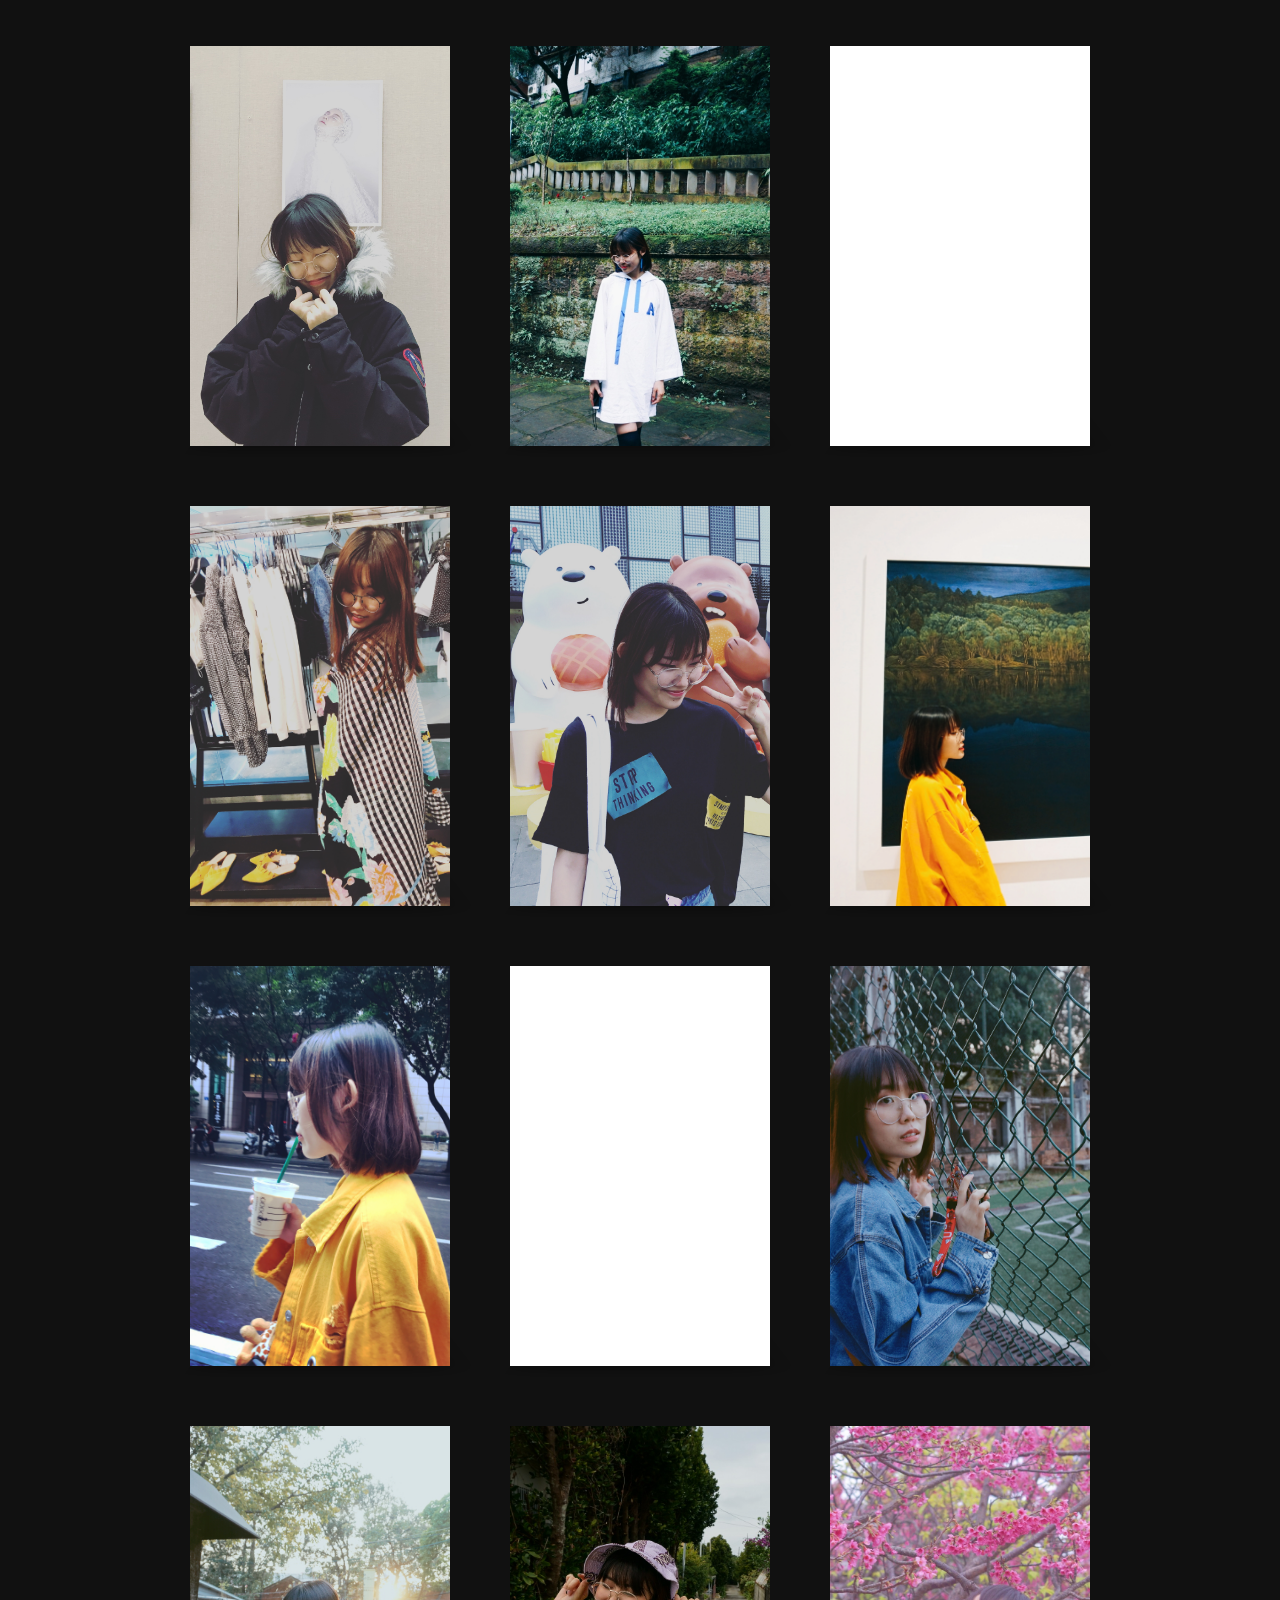
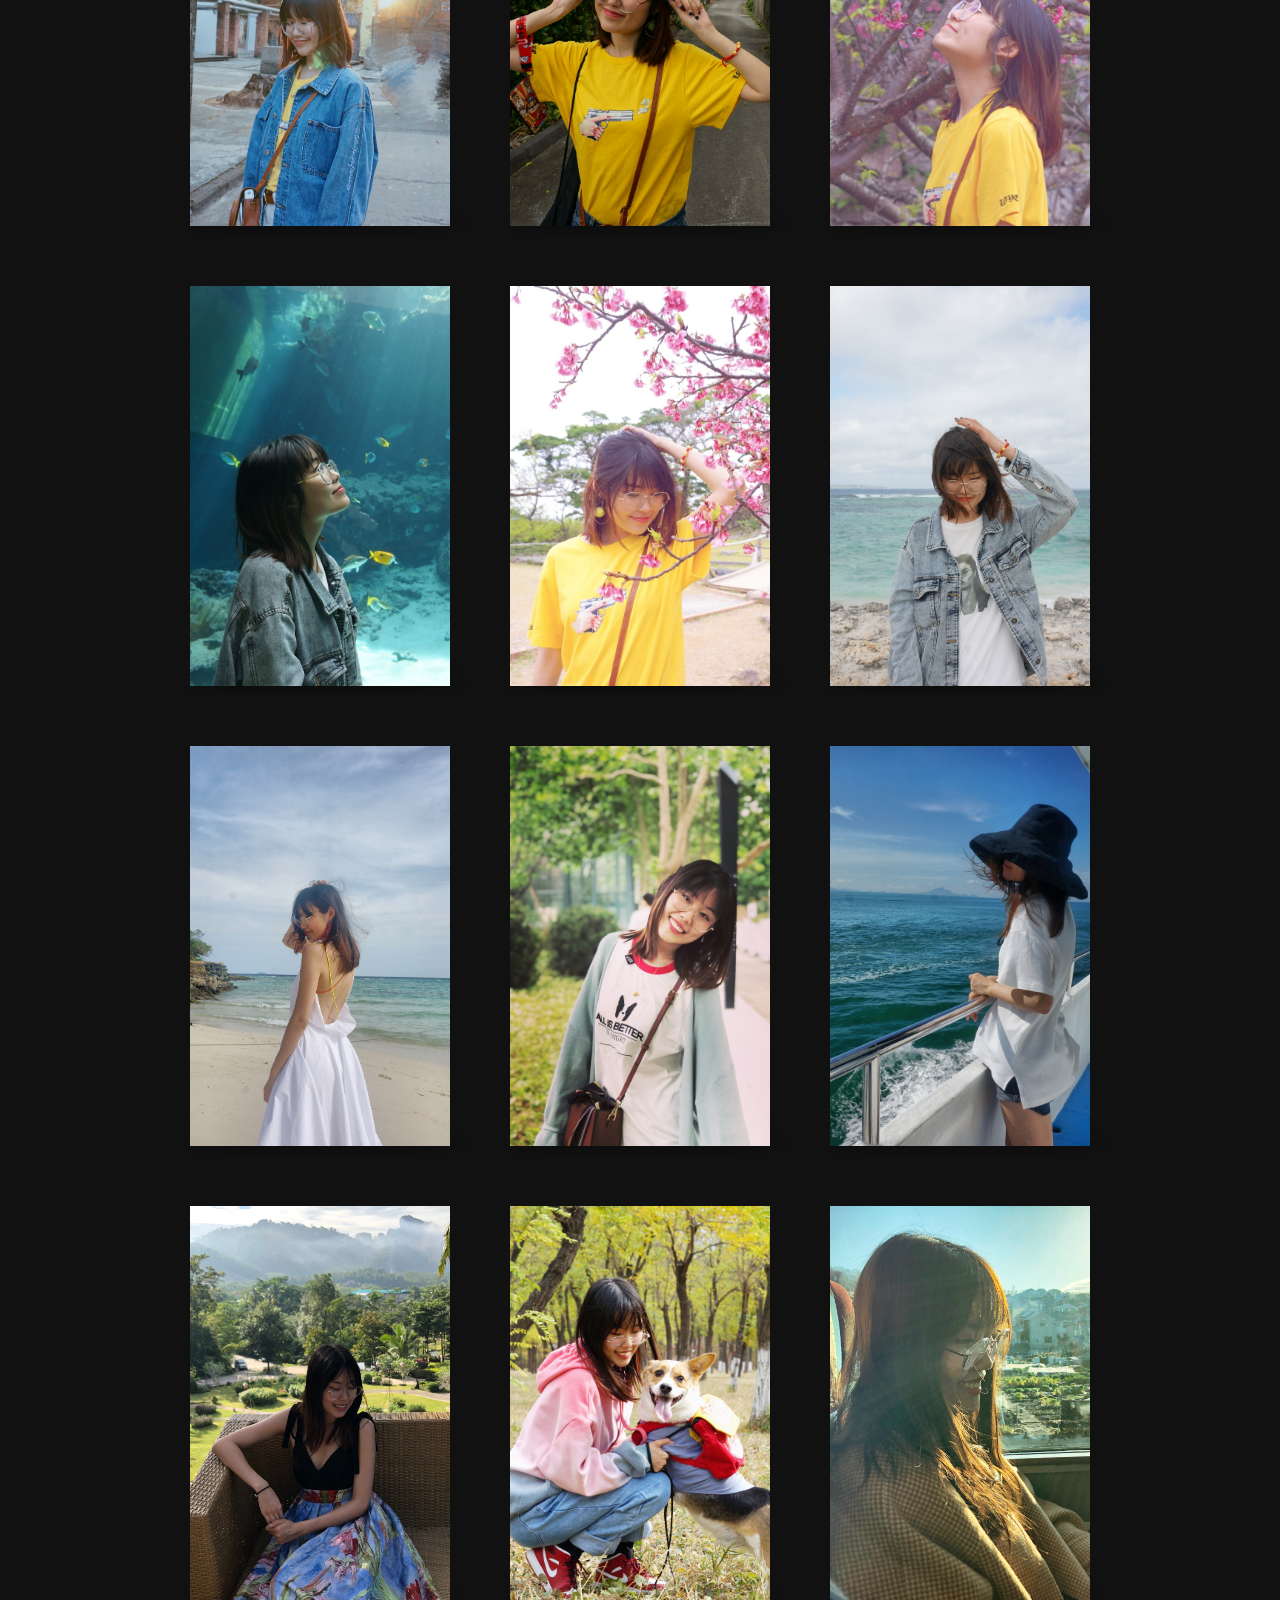
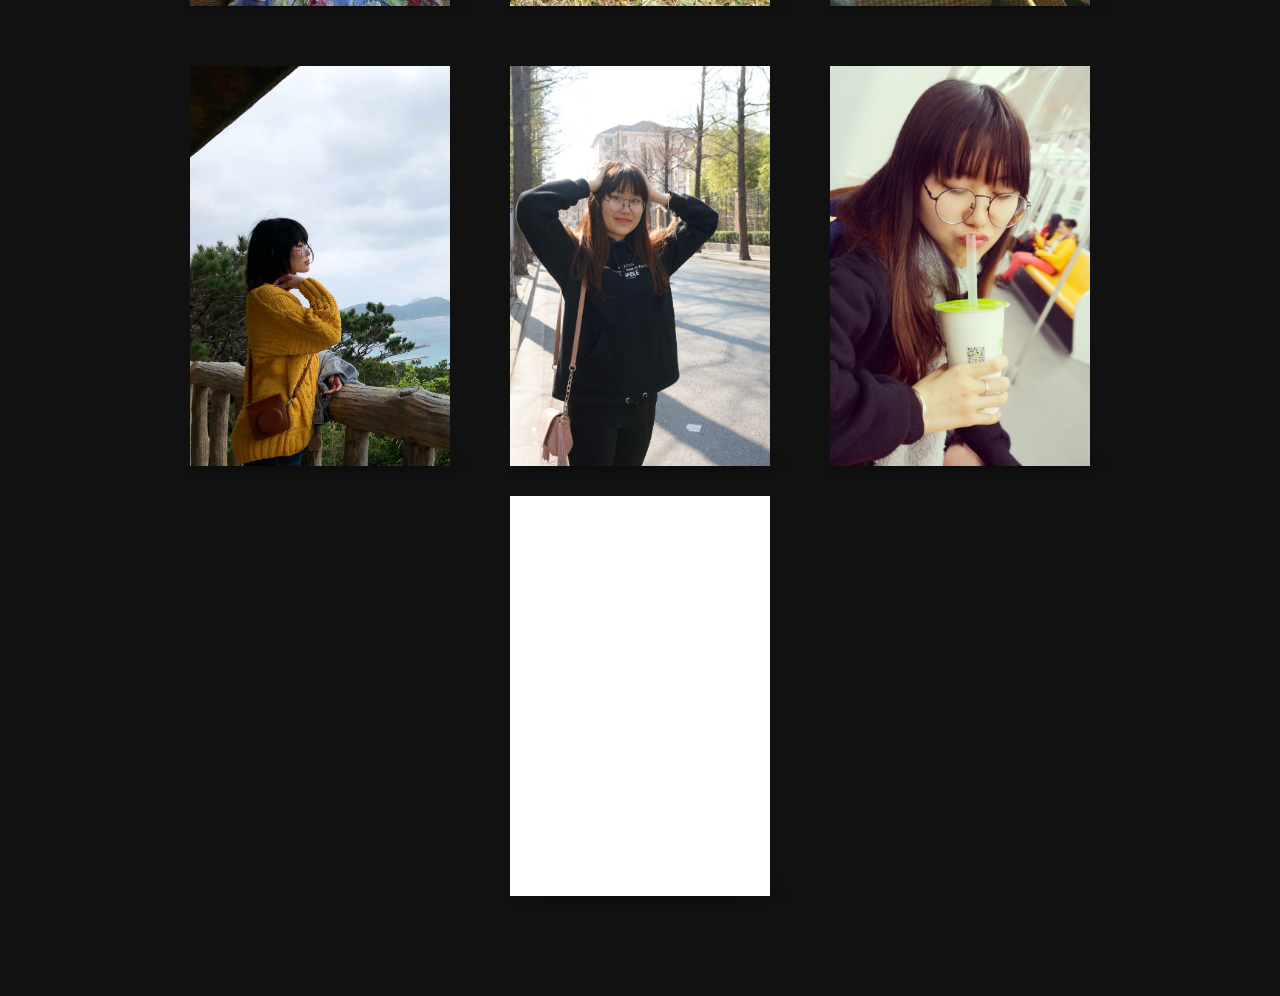
==== index.html @ 1e6716dd "lulu version 1" ====
<!DOCTYPE html>
<html>

<head>

  <meta charset="UTF-8">

  <title>LuLu</title>

  <style>
html{font-family:sans-serif;-ms-text-size-adjust:100%;-webkit-text-size-adjust:100%}body{margin:0}article,aside,details,figcaption,figure,footer,header,hgroup,main,nav,section,summary{display:block}audio,canvas,progress,video{display:inline-block;vertical-align:baseline}audio:not([controls]){display:none;height:0}[hidden],template{display:none}a{background:transparent}a:active,a:hover{outline:0}abbr[title]{border-bottom:1px dotted}b,strong{font-weight:bold}dfn{font-style:italic}h1{font-size:2em;margin:0.67em 0}mark{background:#ff0;color:#000}small{font-size:80%}sub,sup{font-size:75%;line-height:0;position:relative;vertical-align:baseline}sup{top:-0.5em}sub{bottom:-0.25em}img{border:0}svg:not(:root){overflow:hidden}figure{margin:1em 40px}hr{-moz-box-sizing:content-box;box-sizing:content-box;height:0}pre{overflow:auto}code,kbd,pre,samp{font-family:monospace, monospace;font-size:1em}button,input,optgroup,select,textarea{color:inherit;font:inherit;margin:0}button{overflow:visible}button,select{text-transform:none}button,html input[type="button"],input[type="reset"],input[type="submit"]{-webkit-appearance:button;cursor:pointer}button[disabled],html input[disabled]{cursor:default}button::-moz-focus-inner,input::-moz-focus-inner{border:0;padding:0}input{line-height:normal}input[type="checkbox"],input[type="radio"]{-moz-box-sizing:border-box;box-sizing:border-box;padding:0}input[type="number"]::-webkit-inner-spin-button,input[type="number"]::-webkit-outer-spin-button{height:auto}input[type="search"]{-webkit-appearance:textfield;-moz-box-sizing:content-box;box-sizing:content-box}input[type="search"]::-webkit-search-cancel-button,input[type="search"]::-webkit-search-decoration{-webkit-appearance:none}fieldset{border:1px solid #c0c0c0;margin:0 2px;padding:0.35em 0.625em 0.75em}legend{border:0;padding:0}textarea{overflow:auto}optgroup{font-weight:bold}table{border-collapse:collapse;border-spacing:0}td,th{padding:0}

</style>

    <style>
.clearfix:before,
.clearfix:after {
    content: " ";
    display: table;
}

.clearfix:after {
    clear: both;
}

.container > header,
.codrops-top {
	font-family: 'Lato', Arial, sans-serif;
}

.container > header {
	margin: 0 auto;
	padding: 2em;
	text-align: center;
	background: rgba(0,0,0,0.01);
}

.container > header h1 {
	font-size: 2.625em;
	line-height: 1.3;
	margin: 0;
	font-weight: 300;
}

.container > header span {
	display: block;
	font-size: 60%;
	opacity: 0.7;
	padding: 0 0 0.6em 0.1em;
}

/* To Navigation Style */
.codrops-top {
	background: #fff;
	background: rgba(255, 255, 255, 0.6);
	text-transform: uppercase;
	width: 100%;
	font-size: 0.69em;
	line-height: 2.2;
}

.codrops-top a {
	text-decoration: none;
	padding: 0 1em;
	letter-spacing: 0.1em;
	color: #888;
	display: inline-block;
}

.codrops-top a:hover {
	background: rgba(255,255,255,0.95);
	color: #333;
}

.codrops-top span.right {
	float: right;
}

.codrops-top span.right a {
	float: left;
	display: block;
}

.codrops-icon:before {
	font-family: 'codropsicons';
	margin: 0 4px;
	speak: none;
	font-style: normal;
	font-weight: normal;
	font-variant: normal;
	text-transform: none;
	line-height: 1;
	-webkit-font-smoothing: antialiased;
}

.codrops-icon-drop:before {
	content: "\e001";
}

.codrops-icon-prev:before {
	content: "\e004";
}

/* Demo Buttons Style */
.codrops-demos {
	padding-top: 1em;
	font-size: 0.9em;
}

.codrops-demos a {
	text-decoration: none;
	outline: none;
	display: inline-block;
	margin: 0.5em;
	padding: 0.7em 1.1em;
	border: 3px solid #b1aea6;
	color: #b1aea6;
	font-weight: 700;
}

.codrops-demos a:hover,
.codrops-demos a.current-demo,
.codrops-demos a.current-demo:hover {
	border-color: #89867e;
	color: #89867e;
}

@media screen and (max-width: 25em) {

	.codrops-icon span {
		display: none;
	}

}

*, *:after, *:before { -webkit-box-sizing: border-box; -moz-box-sizing: border-box; box-sizing: border-box; }

body {
	background: #111111;
	font-family: 'Lato', Arial, sans-serif;
	color: #fff;
}

.wrapper {
	margin: 0 auto 100px auto;
	max-width: 960px;
}

.stage {
	list-style: none;
	padding: 0;
}

/*************************************
Build the scene and rotate on hover
**************************************/

.scene {
	width: 260px;
	height: 400px;
	margin: 30px;
	float: left;
	-webkit-perspective: 1000px;
	-moz-perspective: 1000px;
	perspective: 1000px;
}

.movie {
	width: 260px;
	height: 400px;
	-webkit-transform-style: preserve-3d;
	-moz-transform-style: preserve-3d;
	transform-style: preserve-3d;
	-webkit-transform: translateZ(-130px);
	-moz-transform: translateZ(-130px);
	transform: translateZ(-130px);
	-webkit-transition: -webkit-transform 350ms;
	-moz-transition: -moz-transform 350ms;
	transition: transform 350ms;
}

.movie:hover {
	-webkit-transform: rotateY(-78deg) translateZ(20px);
	-moz-transform: rotateY(-78deg) translateZ(20px);
	transform: rotateY(-78deg) translateZ(20px);
}

/*************************************
Transform and style the two planes
**************************************/

.movie .poster, 
.movie .info {
	position: absolute;
	width: 260px;
	height: 400px;
	background-color: #fff;
	-webkit-backface-visibility: hidden;
	-moz-backface-visibility: hidden;
	backface-visibility: hidden;
}

.movie .poster  {
	-webkit-transform: translateZ(130px);
	-moz-transform: translateZ(130px);
	transform: translateZ(130px);
	background-size: cover;
	background-repeat: no-repeat;
}

.movie .info {
	-webkit-transform: rotateY(90deg) translateZ(130px);
	-moz-transform: rotateY(90deg) translateZ(130px);
	transform: rotateY(90deg) translateZ(130px);
	border: 1px solid #B8B5B5;
	font-size: 0.75em;
}

/*************************************
Shadow beneath the 3D object
**************************************/

.csstransforms3d .movie::after {
	content: '';
	width: 260px;
	height: 260px;
	position: absolute;
	bottom: 0;
	box-shadow: 0 30px 50px rgba(0,0,0,0.3);
	-webkit-transform-origin: 100% 100%;
	-moz-transform-origin: 100% 100%;
	transform-origin: 100% 100%;
	-webkit-transform: rotateX(90deg) translateY(130px);
	-moz-transform: rotateX(90deg) translateY(130px);
	transform: rotateX(90deg) translateY(130px);
	-webkit-transition: box-shadow 350ms;
	-moz-transition: box-shadow 350ms;
	transition: box-shadow 350ms;
}

.csstransforms3d .movie:hover::after {
	box-shadow: 20px -5px 50px rgba(0,0,0,0.3);
}

/*************************************
Movie information
**************************************/

.info header {
	color: #FFF;
	padding: 7px 10px;
	font-weight: bold;
	height: 195px;
	background-size: contain;
	background-repeat: no-repeat;
	text-shadow: 0px 1px 1px rgba(0,0,0,1);
}

.info header h1 {
	margin: 0 0 2px;
	font-size: 1.4em;
}

.info header .rating {
	border: 1px solid #FFF;
	padding: 0px 3px;
}

.info p {
	padding: 1.2em 1.4em;
	margin-top: 50%;
	font-weight: 700;
	color: #666;
	line-height: 1.4em;
	border: 10px solid #555;
	font-size: 2em;
    color: black;
}

/*************************************
Generate "lighting" using box shadows
**************************************/

.movie .poster,
.movie .info,
.movie .info header {
	-webkit-transition: box-shadow 350ms;
	-moz-transition: box-shadow 350ms;
	transition: box-shadow 350ms;
}

.csstransforms3d .movie .poster {
	box-shadow: inset 0px 0px 40px rgba(255,255,255,0);
}

.csstransforms3d .movie:hover .poster {
	box-shadow: inset 300px 0px 40px rgba(255,255,255,0.8);
}

.csstransforms3d .movie .info, 
.csstransforms3d .movie .info header {
	box-shadow: inset -300px 0px 40px rgba(0,0,0,0.5);
}

.csstransforms3d .movie:hover .info, 
.csstransforms3d .movie:hover .info header {
	box-shadow: inset 0px 0px 40px rgba(0,0,0,0);
}

/*************************************
Posters and still images
**************************************/

.scene:nth-child(1) .movie .poster {
  background-image: url(Y.jpg);
  background-position:center;
}

.scene:nth-child(2) .poster {
  background-image: url(B.jpg);
  background-position:center;
}

.scene:nth-child(3) .poster {
  background-image: url(C.jpg);
}


.scene:nth-child(4) .movie .poster {
  background-image: url(D.jpg);
}

.scene:nth-child(5) .movie .poster {
  background-image: url(E.jpg);
}

.scene:nth-child(6) .movie .poster {
  background-image: url(F.jpg);
}

.scene:nth-child(7) .movie .poster {
  background-image: url(G.jpg);
}

.scene:nth-child(8) .movie .poster {
  background-image: url(H.jpg);
  background-position:center;
}

.scene:nth-child(9) .movie .poster {
  background-image: url(I.jpg);
  background-position:center;
}

.scene:nth-child(10) .movie .poster {
  background-image: url(J.jpg);
  background-position:center;
}

.scene:nth-child(11) .movie .poster {
  background-image: url(K.jpg);
  background-position:center;
}

.scene:nth-child(12) .movie .poster {
  background-image: url(L.jpg);
  background-position:center;
}

.scene:nth-child(13) .movie .poster {
  background-image: url(M.jpg);
  background-position:center;
}

.scene:nth-child(14) .movie .poster {
  background-image: url(N.jpg);
  background-position:center;
}

.scene:nth-child(15) .movie .poster {
  background-image: url(O.jpg);
  background-position:center;
}

.scene:nth-child(16) .movie .poster {
  background-image: url(Q.jpg);
  background-position:center;
}

.scene:nth-child(17) .movie .poster {
  background-image: url(P.jpg);
  
}

.scene:nth-child(18) .movie .poster {
  background-image: url(R.jpg);
  background-position:center;
}

.scene:nth-child(19) .movie .poster {
  background-image: url(S.jpg);
  background-position:center;
}

.scene:nth-child(20) .movie .poster {
  background-image: url(T.jpg);
  background-position:center;
}

.scene:nth-child(21) .movie .poster {
  background-image: url(U.jpg);
  background-position:center;
}

.scene:nth-child(22) .movie .poster {
  background-image: url(V.jpg);
}

.scene:nth-child(23) .movie .poster {
  background-image: url(W.jpg);
  background-position:center;
}

.scene:nth-child(24) .movie .poster {
  background-image: url(X.jpg);
  background-position:center;
}

.scene:nth-child(25) .movie .poster {
  background-image: url(A.jpg);
  background-position:center;
  
}
.poster-end {
  margin:0 36.5%;
}




.scene .info header {
	background-color:white;
}



/*************************************
Fallback
**************************************/
.no-csstransforms3d .movie .poster, 
.no-csstransforms3d .movie .info {
	position: relative;
}

/*************************************
Media Queries
**************************************/
@media screen and (max-width: 60.75em){
	.scene {
		float: none;
		margin: 30px auto 60px;
	}
}

</style>

    <script src="js/prefixfree.min.js"></script>

    <script src="js/modernizr.js"></script>

</head>

<body>

  <div class="container">
			<div style="text-align:center;clear:both">
<script src="/gg_bd_ad_720x90.js" type="text/javascript"></script>
<script src="/follow.js" type="text/javascript"></script>
</div>
			<div class="wrapper">
				<ul class="stage clearfix">

					<li class="scene">
						<div class="movie" onclick="return true">
							<div class="poster"></div>
							<div class="info">
								<p>
									从前到如今，你都一如既往的天真烂漫。
								</p>
							</div>
						</div>
					</li>

					<li class="scene">
						<div class="movie" onclick="return true">
							<div class="poster"></div>
							<div class="info">
								<p>
									我想陪你走很多很多路，给你照很多很多照片。
								</p>
							</div>
						</div>
					</li>

					<li class="scene">
					
						<div class="movie" onclick="return true">
							<div class="poster"></div>
							<div class="info">
								<p>
									爱情中的一项，是不是也包括一起吃很多很多顿饭。
								</p>
							</div>
						</div>
					</li>
									<li class="scene">
					
						<div class="movie" onclick="return true">
							<div class="poster"></div>
							<div class="info">
								<p>
									你总是搞怪，我们也总因此笑的前仰后合，疯疯癫癫。
								</p>
							</div>
						</div>
					</li>
					
					<li class="scene">
					
						<div class="movie" onclick="return true">
							<div class="poster"></div>
							<div class="info">
								<p>
									把头发剪短，你还是一样好看。
								</p>
							</div>
						</div>
					</li>
					
					<li class="scene">
					
						<div class="movie" onclick="return true">
							<div class="poster"></div>
							<div class="info">
								<p>
									我还会陪你走过很多很多年。
								</p>
							</div>
						</div>
					</li>
					
														<li class="scene">
					
						<div class="movie" onclick="return true">
							<div class="poster"></div>
							<div class="info">
								<p>
									陪你喝没喝过的饮料，走在你的身边。
								</p>
							</div>
						</div>
					</li>
					
														<li class="scene">
					
						<div class="movie" onclick="return true">
							<div class="poster"></div>
							<div class="info">
								<p>
									陪你一起幸福的吃各种好吃的饭。
								</p>
							</div>
						</div>
					</li>
					
														<li class="scene">
					
						<div class="movie" onclick="return true">
							<div class="poster"></div>
							<div class="info">
								<p>
									即使争吵，我先认错的规则也永远不会变。
								</p>
							</div>
						</div>
					</li>
					
														<li class="scene">
					
						<div class="movie" onclick="return true">
							<div class="poster"></div>
							<div class="info">
								<p>
									今天是在一起的937天。
								</p>
							</div>
						</div>
					</li>
					
														<li class="scene">
					
						<div class="movie" onclick="return true">
							<div class="poster"></div>
							<div class="info">
								<p>
									希望你一直带着可爱的笑容，即使偶尔阴天。
								</p>
							</div>
						</div>
					</li>
					
														<li class="scene">
					
						<div class="movie" onclick="return true">
							<div class="poster"></div>
							<div class="info">
								<p>
									希望我们慢慢把想去的地方都去一遍。
								</p>
							</div>
						</div>
					</li>
					
														<li class="scene">
					
						<div class="movie" onclick="return true">
							<div class="poster"></div>
							<div class="info">
								<p>
									每天都充满仪式感。
								</p>
							</div>
						</div>
					</li>
					
														<li class="scene">
					
						<div class="movie" onclick="return true">
							<div class="poster"></div>
							<div class="info">
								<p>
									比如一起看遗迹中的樱花。
								</p>
							</div>
						</div>
					</li>
					
														<li class="scene">
					
						<div class="movie" onclick="return true">
							<div class="poster"></div>
							<div class="info">
								<p>
									比如一起看海豚表演。
								</p>
							</div>
						</div>
					</li>
					
														<li class="scene">
					
						<div class="movie" onclick="return true">
							<div class="poster"></div>
							<div class="info">
								<p>
									比如一起漫步清澈的海边。
								</p>
							</div>
						</div>
					</li>
					
														<li class="scene">
					
						<div class="movie" onclick="return true">
							<div class="poster"></div>
							<div class="info">
								<p>
									太多一起经历的事物和景色，没法一一数完。
								</p>
							</div>
						</div>
					</li>
					
					<li class="scene">
					
						<div class="movie" onclick="return true">
							<div class="poster"></div>
							<div class="info">
								<p>
									只希望后面的日子，还能和你一起乘风破浪。
								</p>
							</div>
						</div>
					</li>
					
														<li class="scene">
					
						<div class="movie" onclick="return true">
							<div class="poster"></div>
							<div class="info">
								<p>
									一起把疲惫生活的英雄梦想实现。
								</p>
							</div>
						</div>
					</li>
					
														<li class="scene">
					
						<div class="movie" onclick="return true">
							<div class="poster"></div>
							<div class="info">
								<p>
									也顺便带着这只古灵精怪的傻狗。
								</p>
							</div>
						</div>
					</li>
					
														<li class="scene">
					
						<div class="movie" onclick="return true">
							<div class="poster"></div>
							<div class="info">
								<p>
									一起在旅途中走走停停，笑容满面。
								</p>
							</div>
						</div>
					</li>
					
														<li class="scene">
					
						<div class="movie" onclick="return true">
							<div class="poster"></div>
							<div class="info">
								<p>
									露宝儿^ ^
								</p>
							</div>
						</div>
					</li>
					
														<li class="scene">
					
						<div class="movie" onclick="return true">
							<div class="poster"></div>
							<div class="info">
								<p>
									我愿意陪你出走一生。
								</p>
							</div>
						</div>
					</li>
					
														<li class="scene">
					
						<div class="movie" onclick="return true">
							<div class="poster"></div>
							<div class="info">
								<p>
									我愿意陪你归来仍是少年。
								</p>
							</div>
						</div>
					</li>
					
														<li class="scene poster-end">
					
						<div class="movie" onclick="return true">
							<div class="poster"></div>
							<div class="info">
								<p>
									25张照片，25岁生日快乐。
								</p>
							</div>
						</div>
					</li>
				</ul>
			</div><!-- /wrapper -->
		</div><!-- /container -->
</body>

</html>
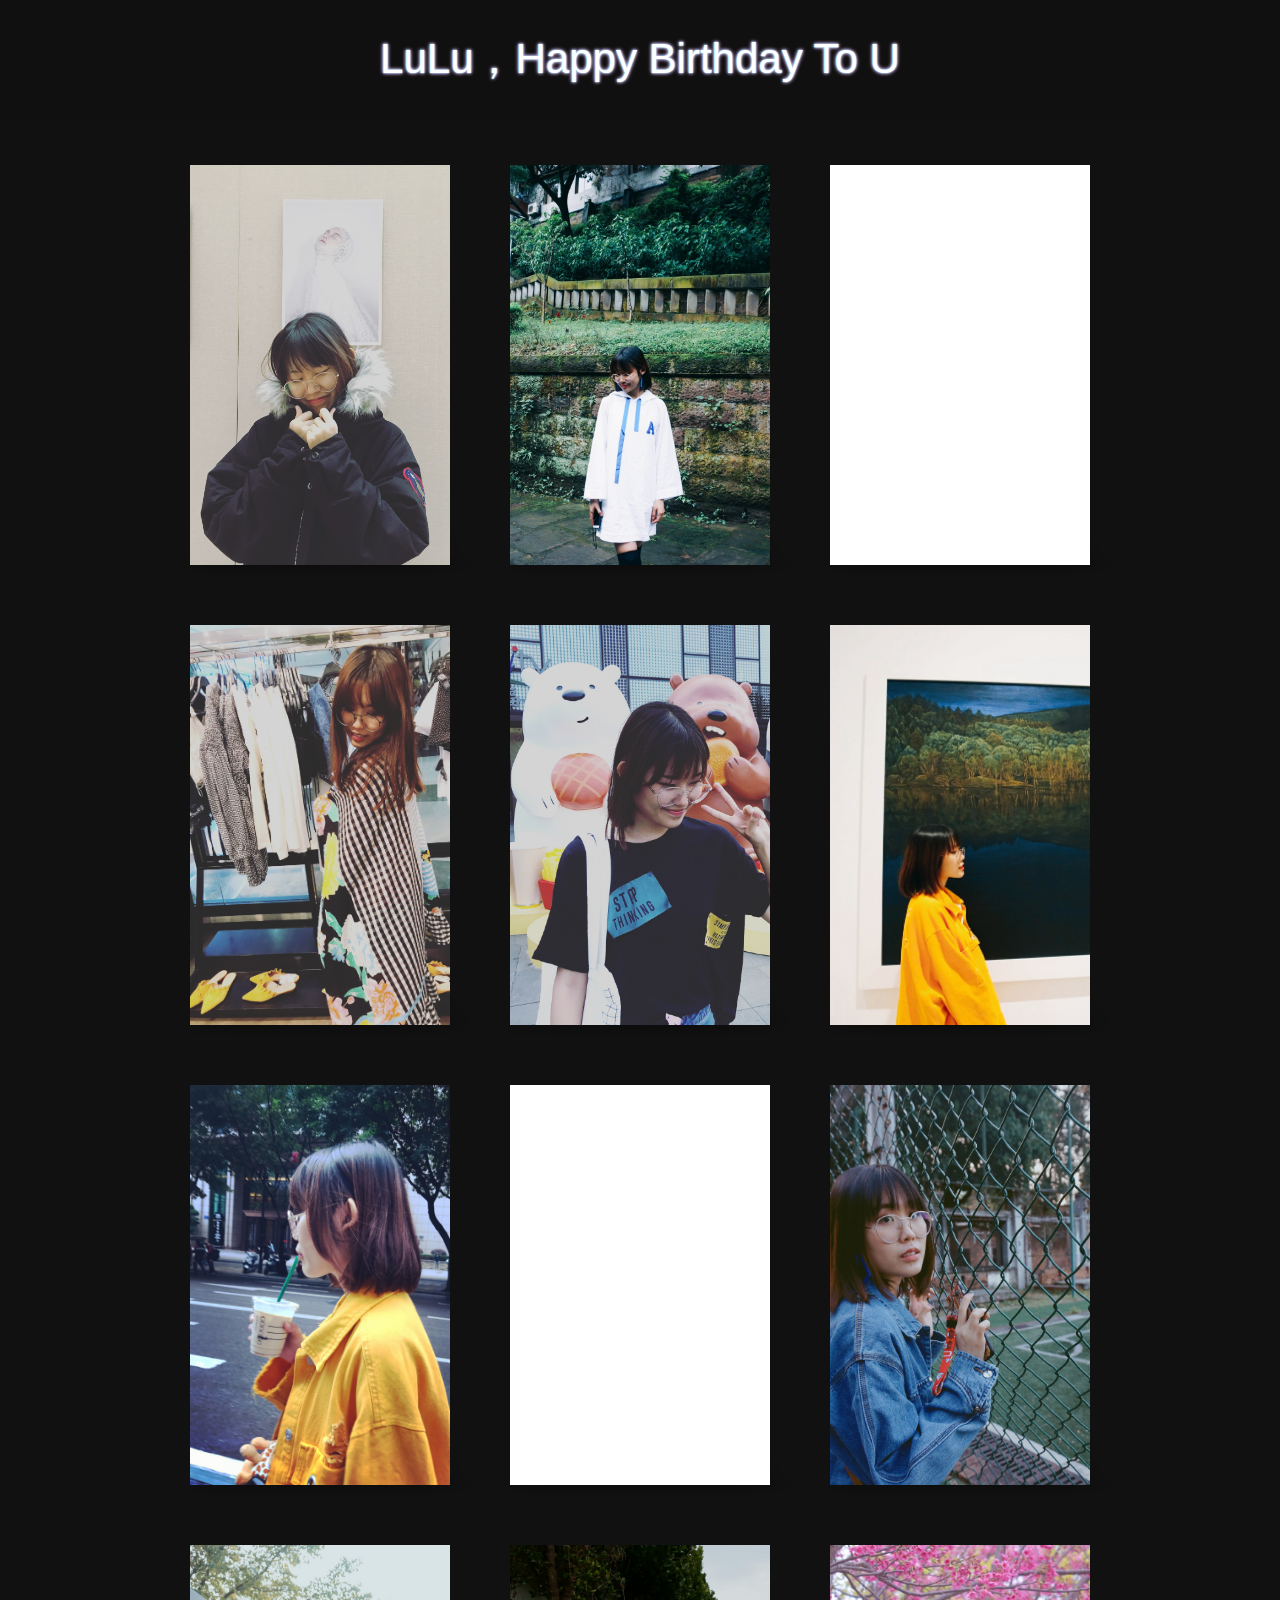
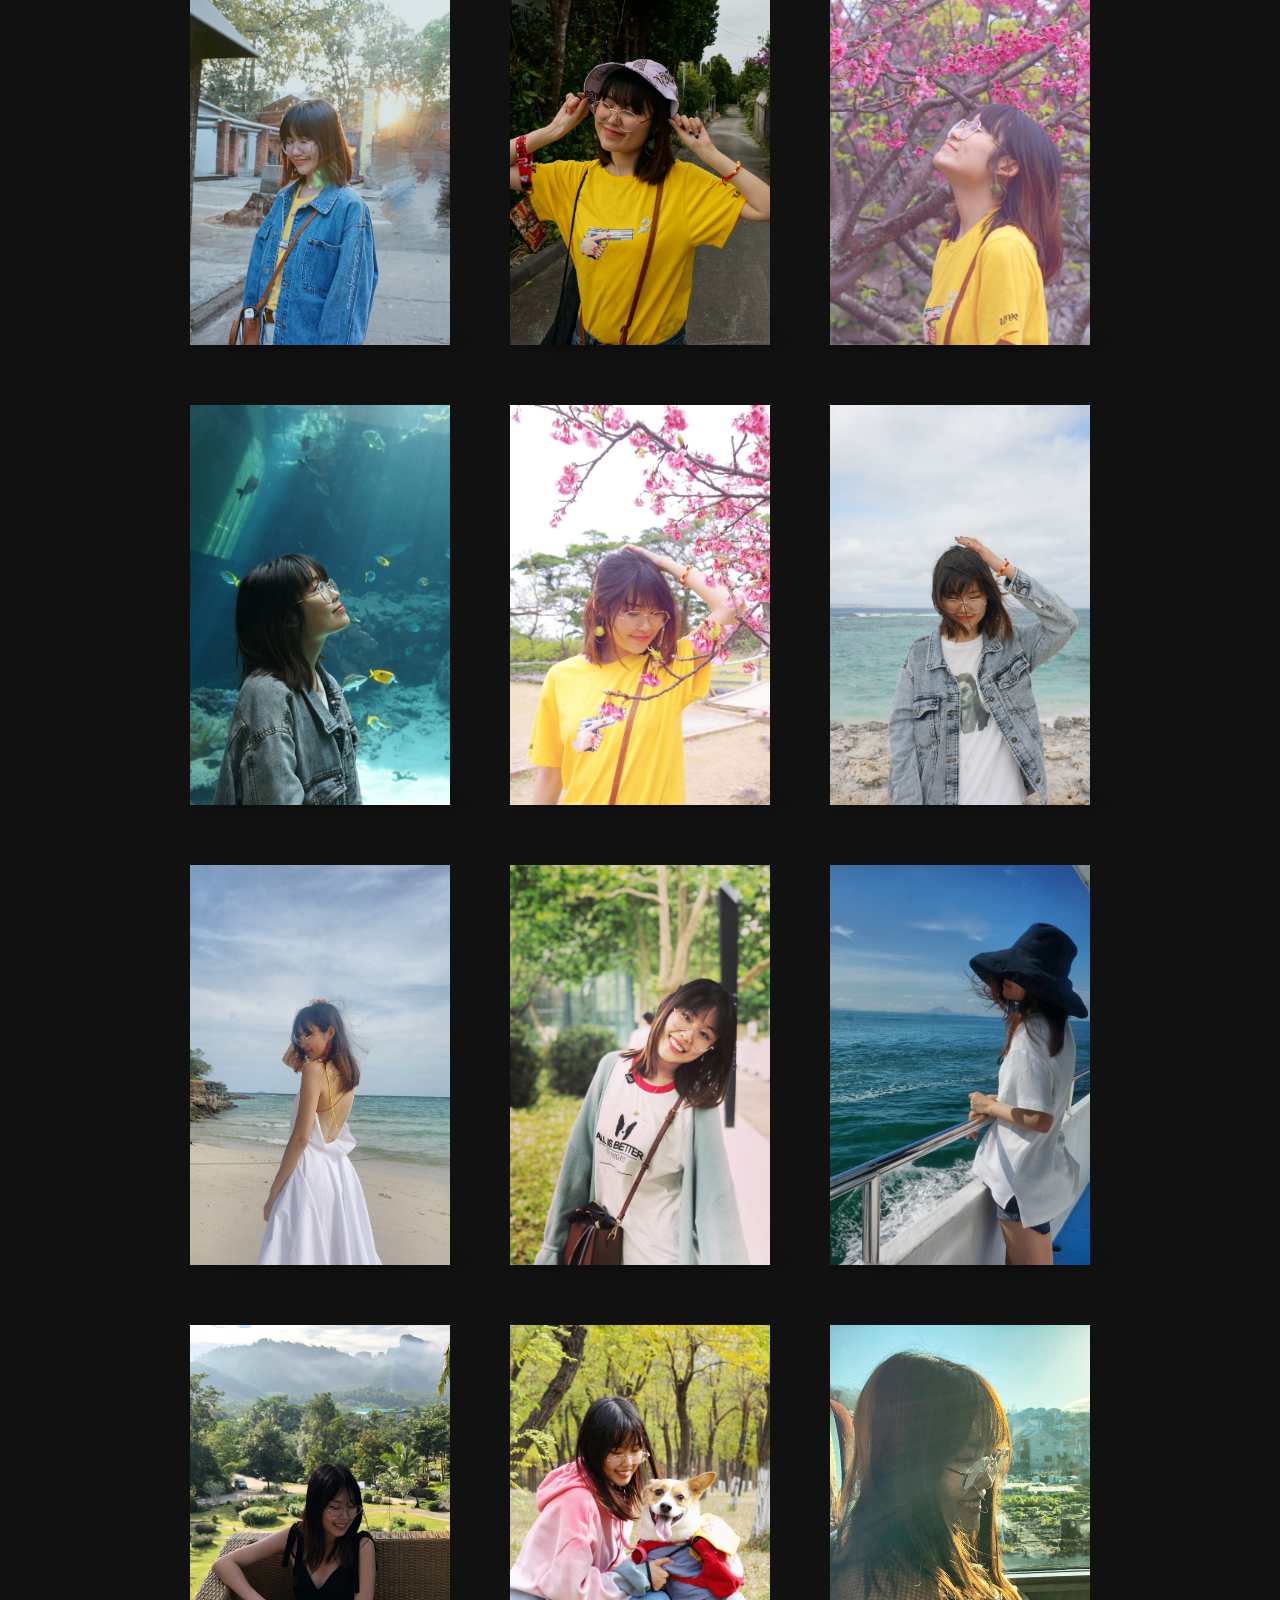
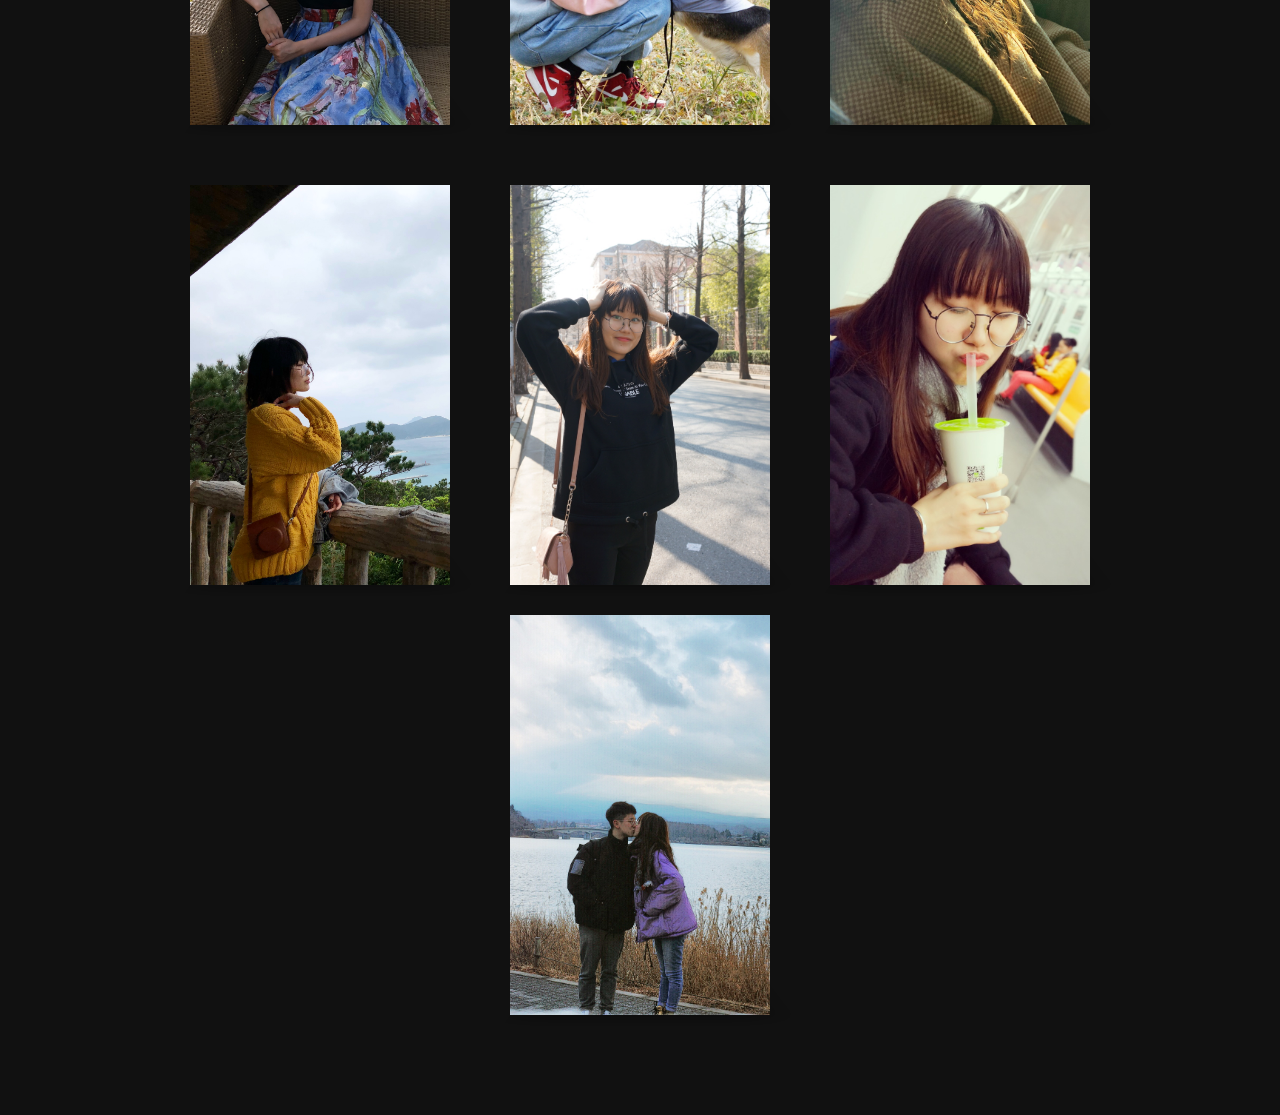
==== commit 30ce91f6: "version 2" ====
--- a/index.html
+++ b/index.html
@@ -442,6 +442,15 @@
 	background-color:white;
 }
 
+.header{
+    text-shadow: 0px 0px 1px #8ccdc8, 0px 0px 2px #a2d5ff, 0px 0px 3px #b4baff, 0px 0px 4px #ffbdf2;
+}
+
+a {
+    color: #007bff;
+    text-decoration: none;
+    background-color: transparent;
+}
 
 
 /*************************************
@@ -473,6 +482,9 @@
 <body>
 
   <div class="container">
+  <header class="header py-3">
+        <h1>LuLu，Happy Birthday To U </h1>
+    </header>
 			<div style="text-align:center;clear:both">
 <script src="/gg_bd_ad_720x90.js" type="text/javascript"></script>
 <script src="/follow.js" type="text/javascript"></script>
@@ -771,7 +783,10 @@
 							<div class="poster"></div>
 							<div class="info">
 								<p>
-									25张照片，25岁生日快乐。
+									25张照片，25岁生日快乐
+									<br>
+									<a class="present-link" href="ask.html">(内附礼物)</a>
+									
 								</p>
 							</div>
 						</div>
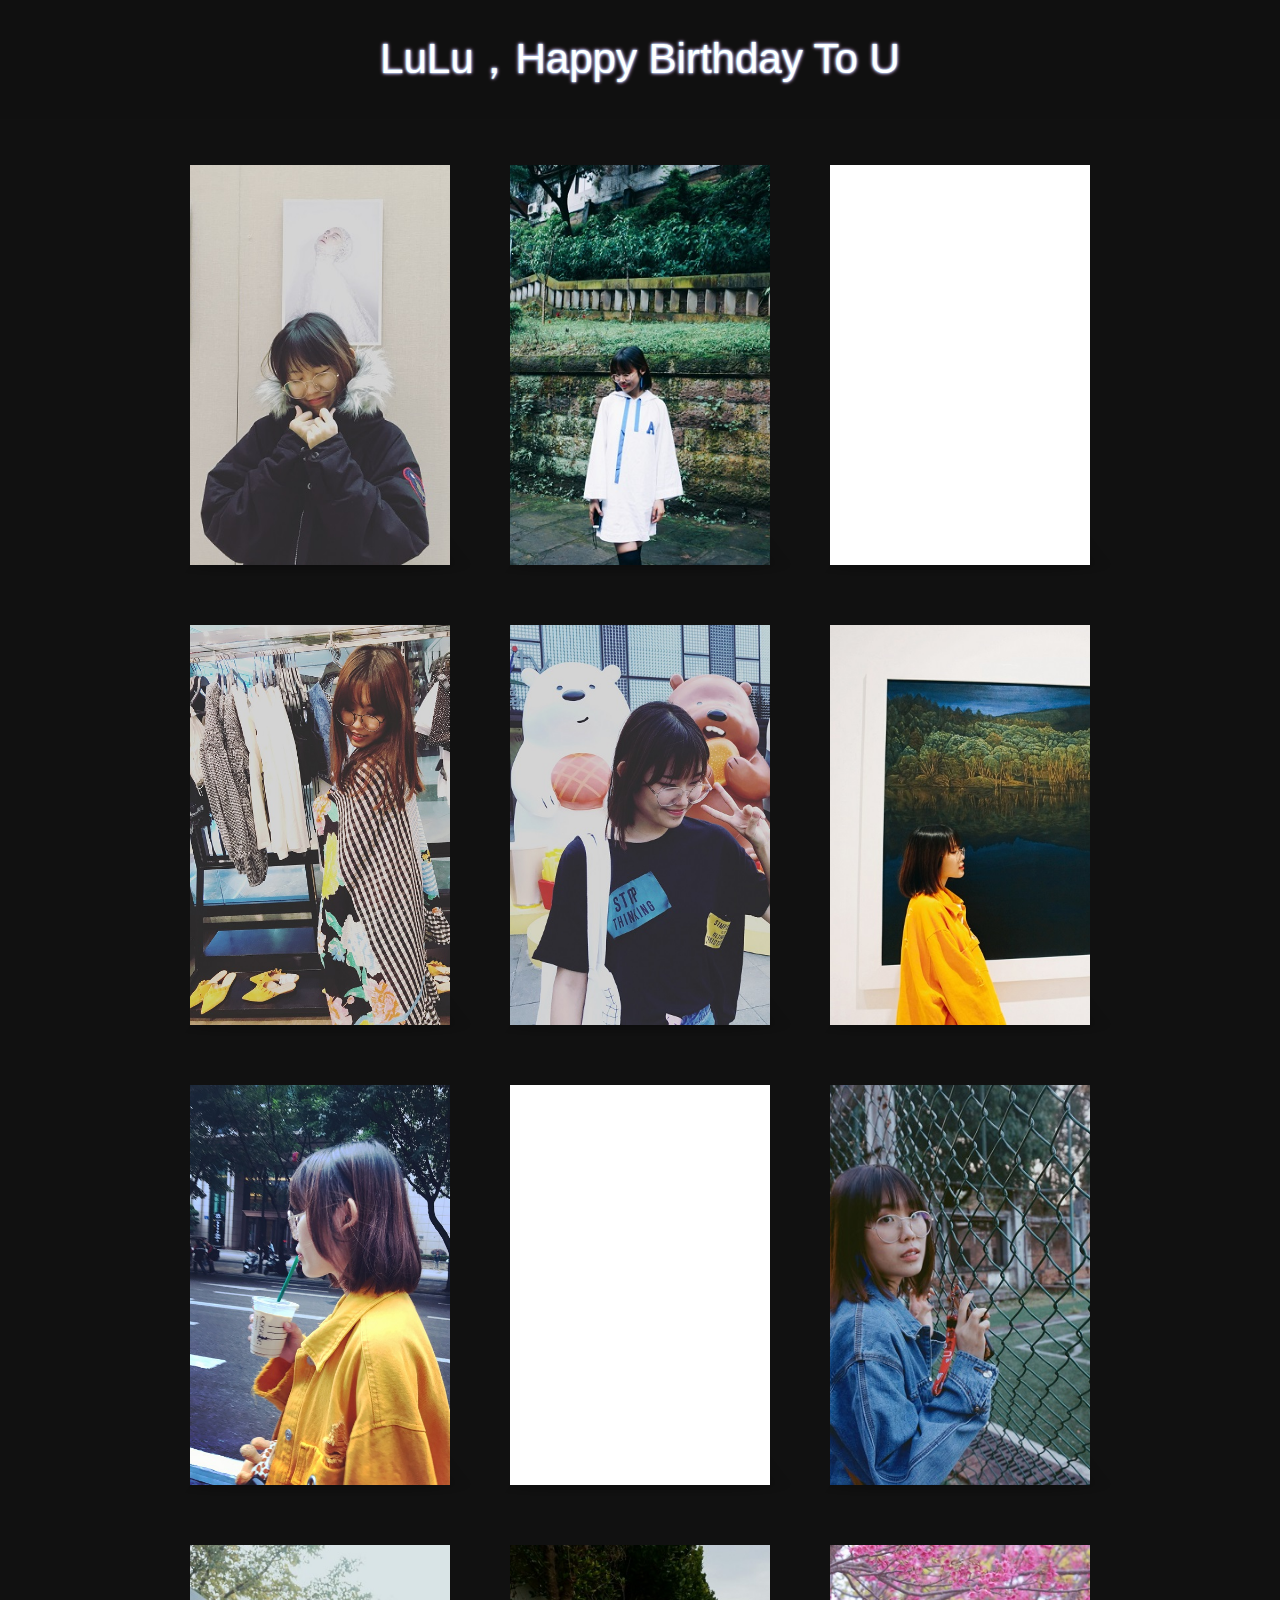
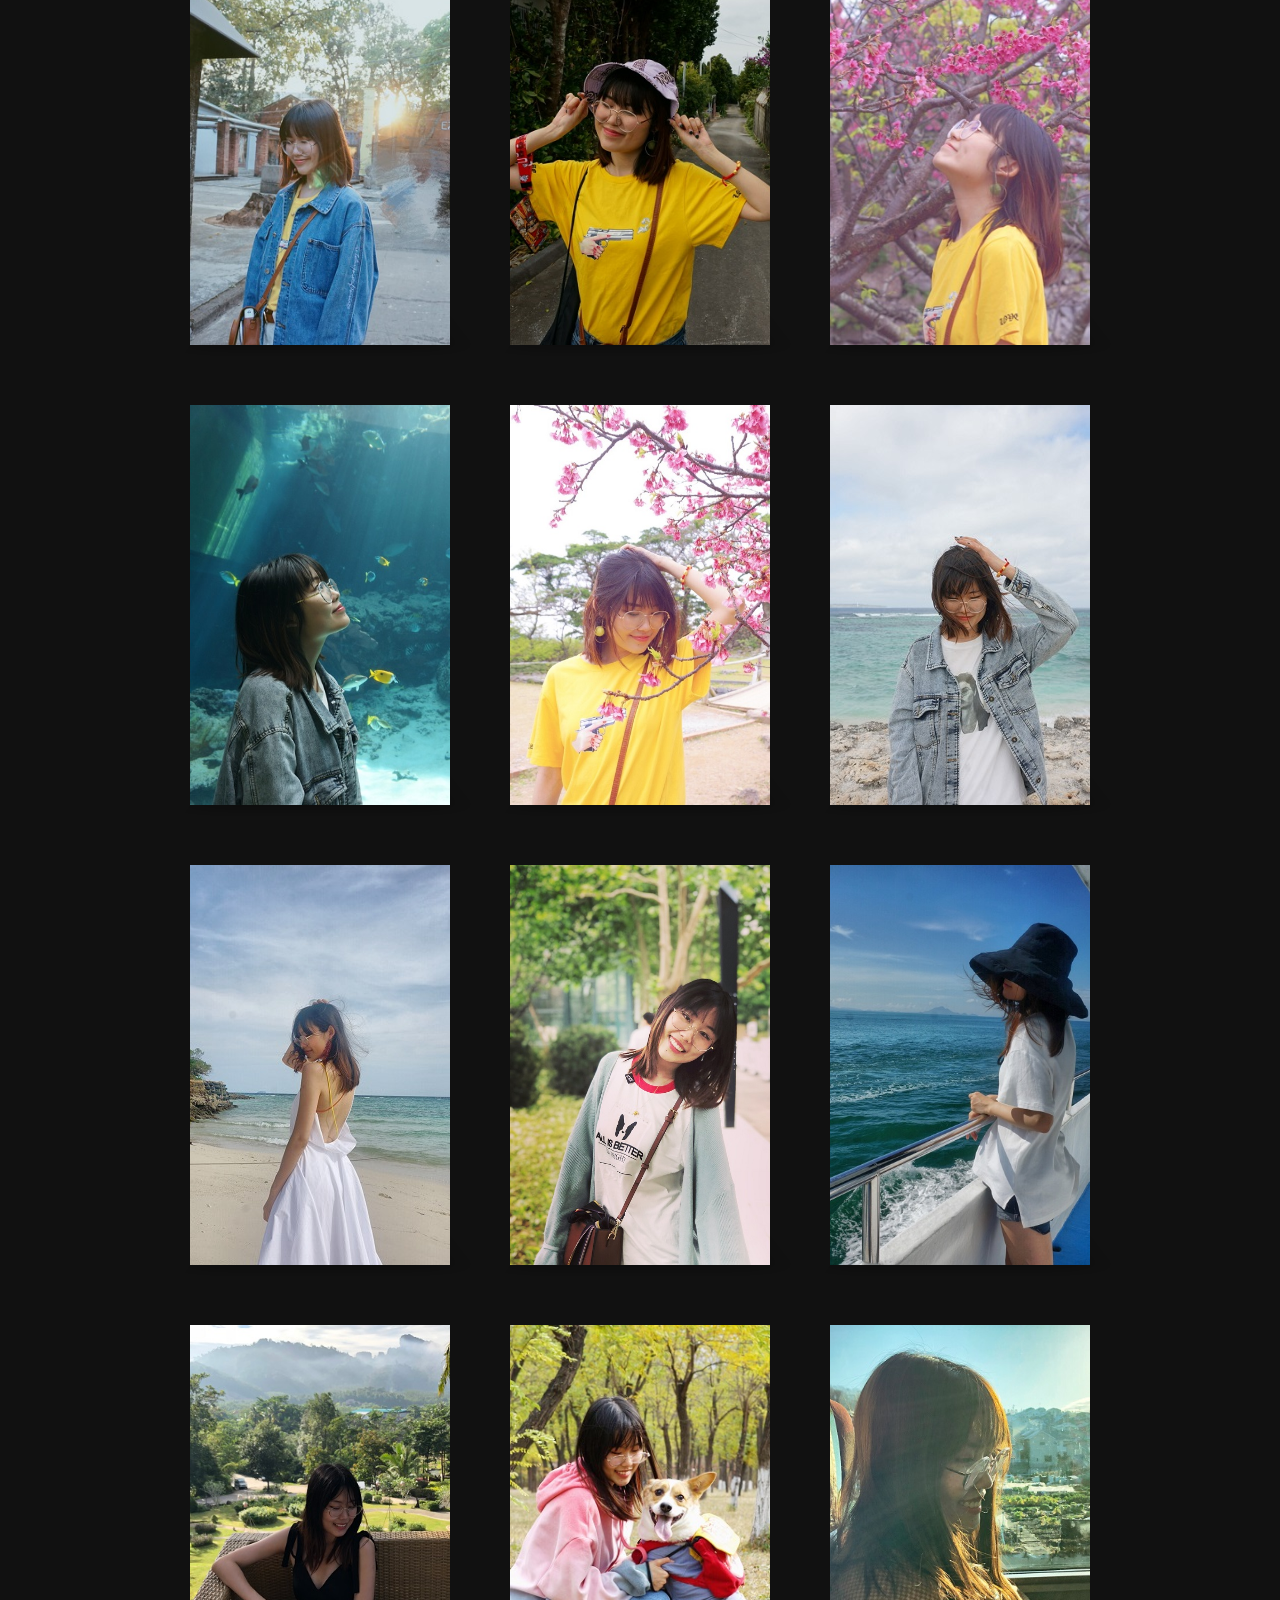
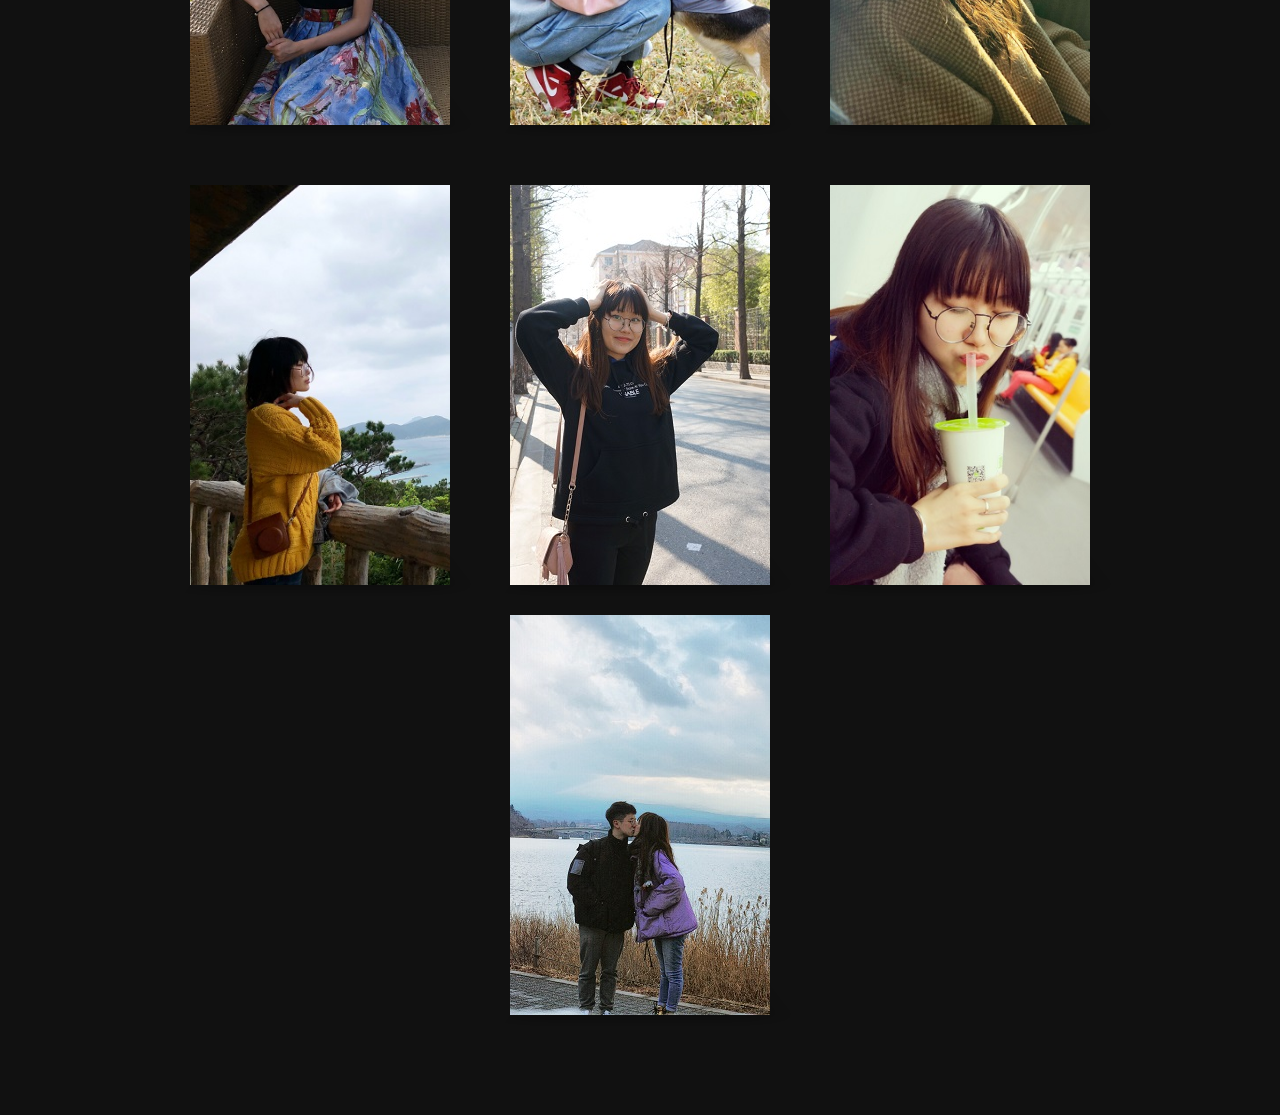
==== commit 115ae538: "version 3" ====
--- a/index.html
+++ b/index.html
@@ -447,11 +447,12 @@
 }
 
 a {
-    color: #007bff;
+    color: #fe53e4;
+    font-size: 0.9rem;
     text-decoration: none;
     background-color: transparent;
-}
-
+	text-shadow: 0px 0px 1px #8ccdc8, 0px 0px 2px #a2d5ff, 0px 0px 3px #b4baff, 0px 0px 4px #ffbdf2;
+}
 
 /*************************************
 Fallback
@@ -783,9 +784,9 @@
 							<div class="poster"></div>
 							<div class="info">
 								<p>
-									25张照片，25岁生日快乐
+									傻老婆，25岁生日快乐。
 									<br>
-									<a class="present-link" href="ask.html">(内附礼物)</a>
+									<a class="present-link" href="ask.html">click here,bonus scene</a>
 									
 								</p>
 							</div>
